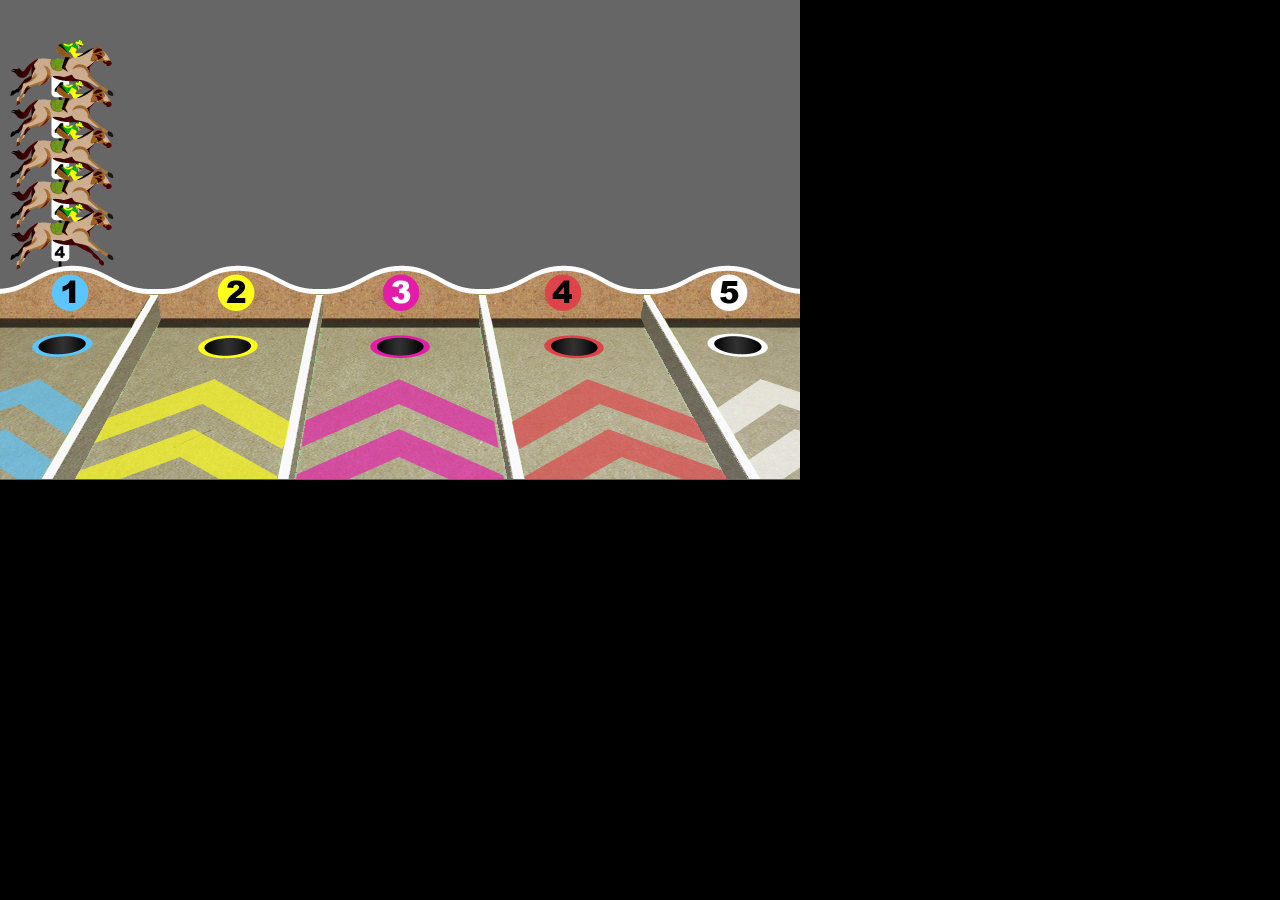
==== index.html @ 34720728 "Initial Game Dev" ====
<!DOCTYPE html>
<html xmlns="http://www.w3.org/1999/xhtml">

	<head>
		<meta http-equiv="Content-Type" content="text/html; charset=UTF-8" />
		<title>The Jockey Club – Kentucky Derby Game</title>

		<link rel="stylesheet" href="css/gamestyle.css" type="text/css" media="all" />

		<!-- <script type="text/javascript" src="js/createjs/min/easeljs-0.5.0.min.js"></script> -->

		<script type="text/javascript" src="js/createjs/easeljs/utils/UID.js"></script>	
		<script type="text/javascript" src="js/createjs/easeljs/utils/Ticker.js"></script>	
		<script type="text/javascript" src="js/createjs/easeljs/events/MouseEvent.js"></script>	
		<script type="text/javascript" src="js/createjs/easeljs/geom/Matrix2D.js"></script>	
		<script type="text/javascript" src="js/createjs/easeljs/geom/Point.js"></script>	
		<script type="text/javascript" src="js/createjs/easeljs/geom/Rectangle.js"></script>	
		<script type="text/javascript" src="js/createjs/easeljs/display/Shadow.js"></script>	
		<script type="text/javascript" src="js/createjs/easeljs/display/SpriteSheet.js"></script>	
		<script type="text/javascript" src="js/createjs/easeljs/display/Graphics.js"></script>	
		<script type="text/javascript" src="js/createjs/easeljs/display/DisplayObject.js"></script>	
		<script type="text/javascript" src="js/createjs/easeljs/display/Container.js"></script>	
		<script type="text/javascript" src="js/createjs/easeljs/display/Stage.js"></script>	
		<script type="text/javascript" src="js/createjs/easeljs/display/Bitmap.js"></script>	
		<script type="text/javascript" src="js/createjs/easeljs/display/BitmapAnimation.js"></script>	
		<script type="text/javascript" src="js/createjs/easeljs/display/Shape.js"></script>	
		<script type="text/javascript" src="js/createjs/easeljs/display/Text.js"></script>	
		<script type="text/javascript" src="js/createjs/easeljs/utils/SpriteSheetUtils.js"></script>	
		<script type="text/javascript" src="js/createjs/easeljs/utils/SpriteSheetBuilder.js"></script>	
		<script type="text/javascript" src="js/createjs/easeljs/display/DOMElement.js"></script>	
		<script type="text/javascript" src="js/createjs/easeljs/filters/Filter.js"></script>
		<script type="text/javascript" src="js/createjs/easeljs/filters/AlphaMaskFilter.js"></script>	
		<!-- <script type="text/javascript" src="js/createjs/easeljs/filters/BoxBlurFilter.js"></script>	
		<script type="text/javascript" src="js/createjs/easeljs/filters/ColorFilter.js"></script>	
		<script type="text/javascript" src="js/createjs/easeljs/filters/ColorMatrixFilter.js"></script>	-->
		<script type="text/javascript" src="js/createjs/easeljs/ui/Touch.js"></script>

		<script type="text/javascript" src="js/greensock/easing/EasePack.min.js"></script>
		<script type="text/javascript" src="js/greensock/TweenLite.min.js"></script>

		<script type="text/javascript" src="js/game/GameMain.js"></script>
		<script type="text/javascript" src="js/game/HorsesManager.js"></script>
		<script type="text/javascript" src="js/game/Horse.js"></script>
		<script type="text/javascript" src="js/game/PitsManager.js"></script>
		<script type="text/javascript" src="js/game/Pit.js"></script>
		<script type="text/javascript" src="js/game/GameInit.js"></script>


	</head>

	<body>
		<canvas id='gameStageCanvas' width='800' height='480' />
	</body>

</html>
---- css/gamestyle.css ----
html, body {
	margin:0; padding:0;
  background:#000000;
}

#gameStageCanvas {
	background-color: #666;
}
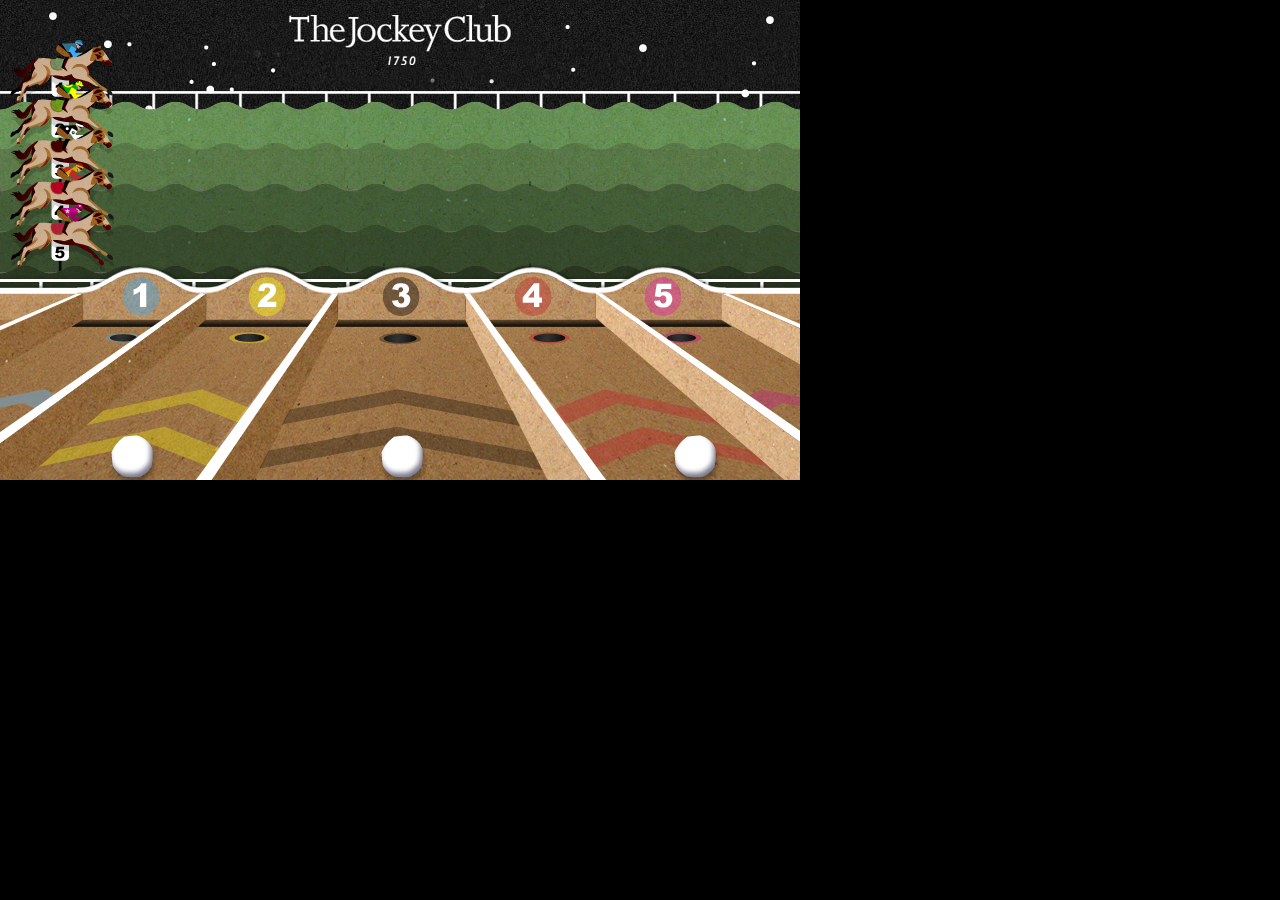
==== commit 7cca6675: "Game" ====
--- a/index.html
+++ b/index.html
@@ -7,8 +7,9 @@
 
 		<link rel="stylesheet" href="css/gamestyle.css" type="text/css" media="all" />
 
-		<!-- <script type="text/javascript" src="js/createjs/min/easeljs-0.5.0.min.js"></script> -->
-
+		 <script type="text/javascript" src="js/createjs/min/easeljs-0.5.0.min.js"></script>
+		 <script type="text/javascript" src="js/createjs/min/preloadjs-0.2.0.min.js"></script>
+<!--
 		<script type="text/javascript" src="js/createjs/easeljs/utils/UID.js"></script>	
 		<script type="text/javascript" src="js/createjs/easeljs/utils/Ticker.js"></script>	
 		<script type="text/javascript" src="js/createjs/easeljs/events/MouseEvent.js"></script>	
@@ -30,10 +31,13 @@
 		<script type="text/javascript" src="js/createjs/easeljs/display/DOMElement.js"></script>	
 		<script type="text/javascript" src="js/createjs/easeljs/filters/Filter.js"></script>
 		<script type="text/javascript" src="js/createjs/easeljs/filters/AlphaMaskFilter.js"></script>	
-		<!-- <script type="text/javascript" src="js/createjs/easeljs/filters/BoxBlurFilter.js"></script>	
+		
+		<script type="text/javascript" src="js/createjs/easeljs/filters/BoxBlurFilter.js"></script>	
 		<script type="text/javascript" src="js/createjs/easeljs/filters/ColorFilter.js"></script>	
-		<script type="text/javascript" src="js/createjs/easeljs/filters/ColorMatrixFilter.js"></script>	-->
+		<script type="text/javascript" src="js/createjs/easeljs/filters/ColorMatrixFilter.js"></script>	
+
 		<script type="text/javascript" src="js/createjs/easeljs/ui/Touch.js"></script>
+-->
 
 		<script type="text/javascript" src="js/greensock/easing/EasePack.min.js"></script>
 		<script type="text/javascript" src="js/greensock/TweenLite.min.js"></script>
@@ -43,6 +47,7 @@
 		<script type="text/javascript" src="js/game/Horse.js"></script>
 		<script type="text/javascript" src="js/game/PitsManager.js"></script>
 		<script type="text/javascript" src="js/game/Pit.js"></script>
+		<script type="text/javascript" src="js/game/Preload.js"></script>
 		<script type="text/javascript" src="js/game/GameInit.js"></script>
 
 
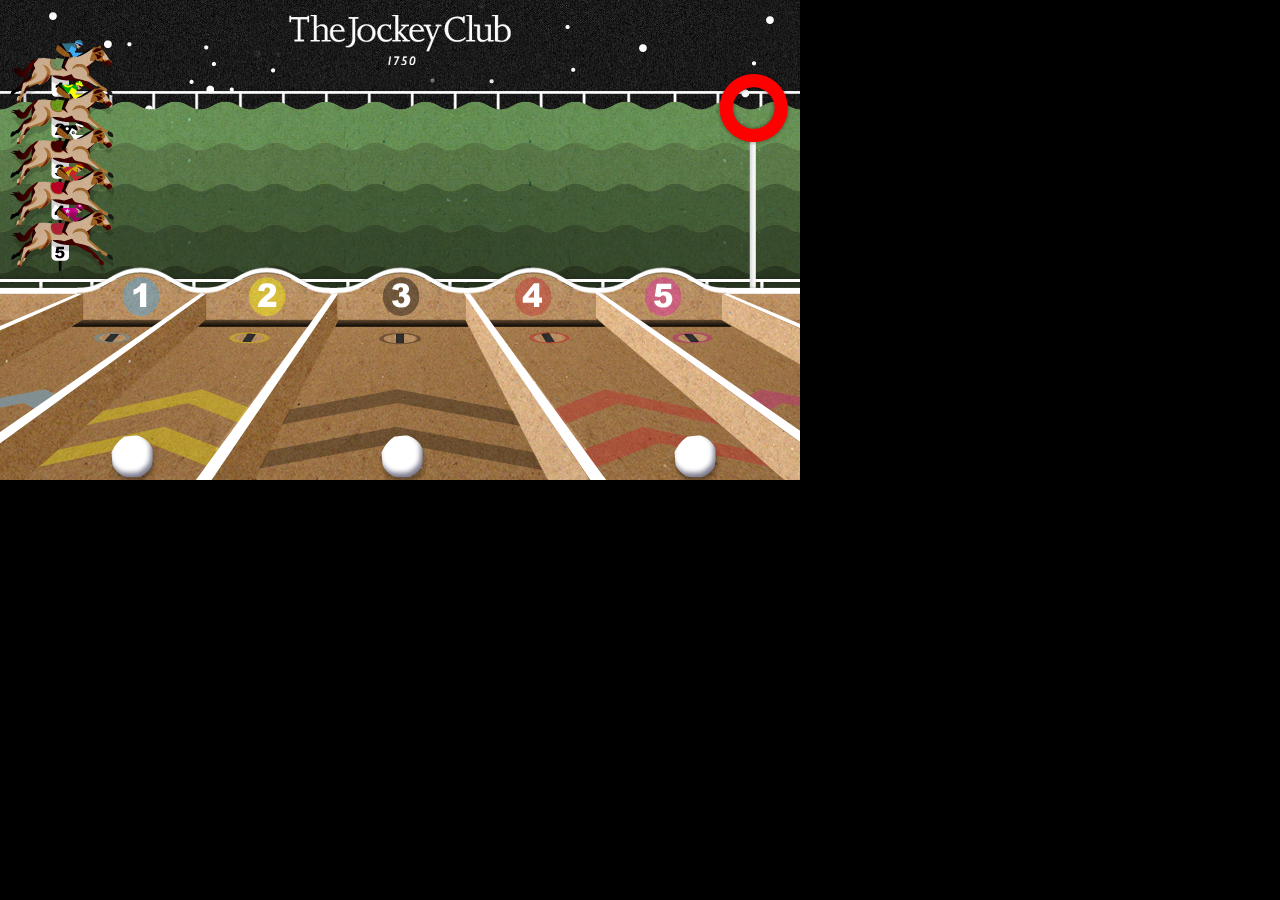
==== commit b3f58ae5: "Game about done?" ====
--- a/index.html
+++ b/index.html
@@ -7,8 +7,10 @@
 
 		<link rel="stylesheet" href="css/gamestyle.css" type="text/css" media="all" />
 
-		 <script type="text/javascript" src="js/createjs/min/easeljs-0.5.0.min.js"></script>
-		 <script type="text/javascript" src="js/createjs/min/preloadjs-0.2.0.min.js"></script>
+		<script type="text/javascript" src="js/misc/Function.prototype.bind.js"></script>
+
+		<script type="text/javascript" src="js/createjs/min/easeljs-0.5.0.min.js"></script>
+		<script type="text/javascript" src="js/createjs/min/preloadjs-0.2.0.min.js"></script>
 <!--
 		<script type="text/javascript" src="js/createjs/easeljs/utils/UID.js"></script>	
 		<script type="text/javascript" src="js/createjs/easeljs/utils/Ticker.js"></script>	
@@ -48,6 +50,7 @@
 		<script type="text/javascript" src="js/game/PitsManager.js"></script>
 		<script type="text/javascript" src="js/game/Pit.js"></script>
 		<script type="text/javascript" src="js/game/Preload.js"></script>
+		<script type="text/javascript" src="js/game/StageTools.js"></script>
 		<script type="text/javascript" src="js/game/GameInit.js"></script>
 
 
--- a/css/gamestyle.css
+++ b/css/gamestyle.css
@@ -4,5 +4,5 @@
 }
 
 #gameStageCanvas {
-	background-color: #666;
+	background-color: #000;
 }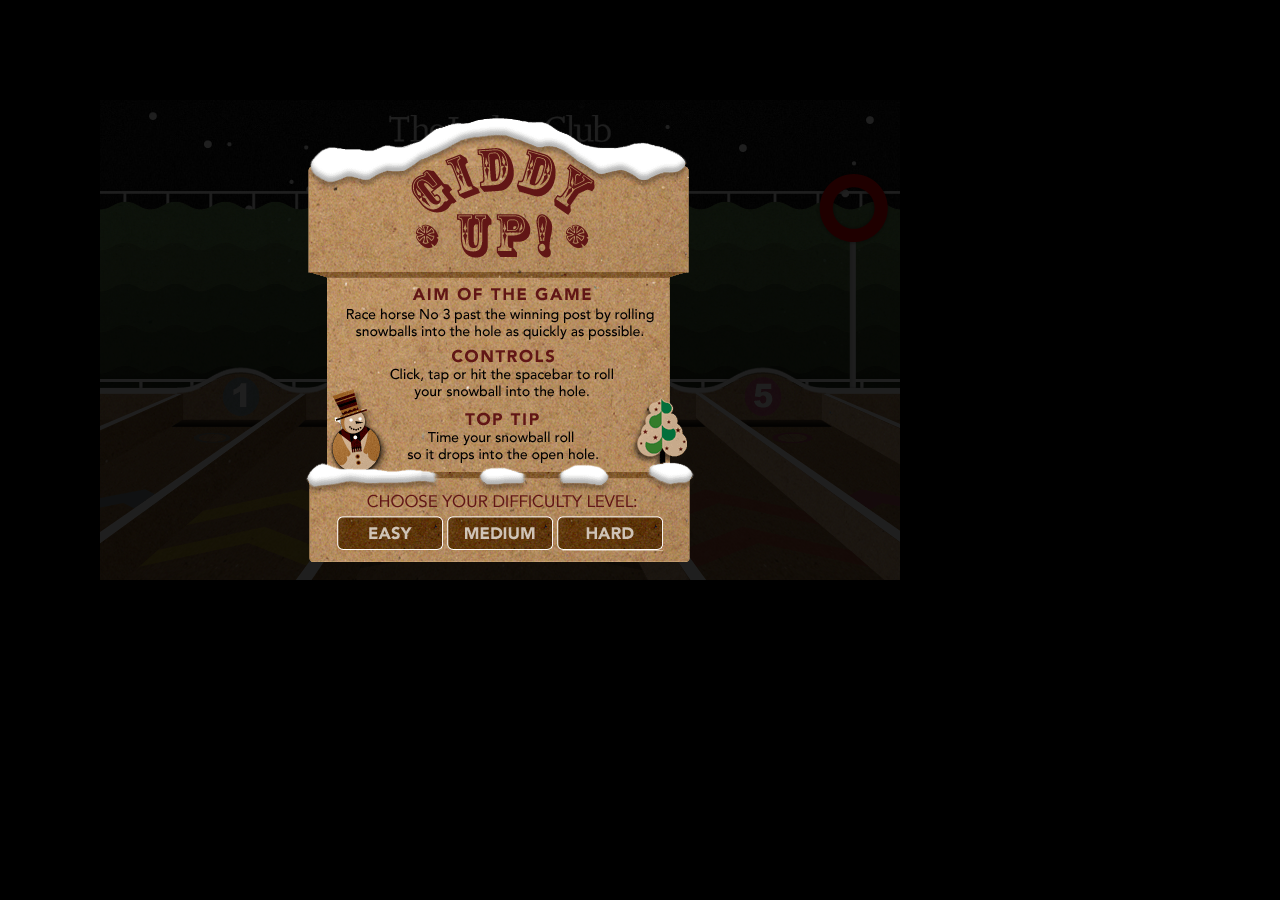
==== commit b6abe9f7: "Game DONE" ====
--- a/index.html
+++ b/index.html
@@ -5,44 +5,20 @@
 		<meta http-equiv="Content-Type" content="text/html; charset=UTF-8" />
 		<title>The Jockey Club – Kentucky Derby Game</title>
 
+		<script type="text/javascript" src="http://fast.fonts.com/jsapi/57a65de9-f08d-4b19-9963-42a134f34c80.js"></script>
 		<link rel="stylesheet" href="css/gamestyle.css" type="text/css" media="all" />
 
 		<script type="text/javascript" src="js/misc/Function.prototype.bind.js"></script>
+		<script type="text/javascript" src="http://code.jquery.com/jquery-1.8.3.min.js"></script>
+		<script type="text/javascript" src="js/misc/jquery.hotkeys.js"></script>
+		<script type="text/javascript" src="js/misc/keyBinding.js"></script>
 
 		<script type="text/javascript" src="js/createjs/min/easeljs-0.5.0.min.js"></script>
 		<script type="text/javascript" src="js/createjs/min/preloadjs-0.2.0.min.js"></script>
-<!--
-		<script type="text/javascript" src="js/createjs/easeljs/utils/UID.js"></script>	
-		<script type="text/javascript" src="js/createjs/easeljs/utils/Ticker.js"></script>	
-		<script type="text/javascript" src="js/createjs/easeljs/events/MouseEvent.js"></script>	
-		<script type="text/javascript" src="js/createjs/easeljs/geom/Matrix2D.js"></script>	
-		<script type="text/javascript" src="js/createjs/easeljs/geom/Point.js"></script>	
-		<script type="text/javascript" src="js/createjs/easeljs/geom/Rectangle.js"></script>	
-		<script type="text/javascript" src="js/createjs/easeljs/display/Shadow.js"></script>	
-		<script type="text/javascript" src="js/createjs/easeljs/display/SpriteSheet.js"></script>	
-		<script type="text/javascript" src="js/createjs/easeljs/display/Graphics.js"></script>	
-		<script type="text/javascript" src="js/createjs/easeljs/display/DisplayObject.js"></script>	
-		<script type="text/javascript" src="js/createjs/easeljs/display/Container.js"></script>	
-		<script type="text/javascript" src="js/createjs/easeljs/display/Stage.js"></script>	
-		<script type="text/javascript" src="js/createjs/easeljs/display/Bitmap.js"></script>	
-		<script type="text/javascript" src="js/createjs/easeljs/display/BitmapAnimation.js"></script>	
-		<script type="text/javascript" src="js/createjs/easeljs/display/Shape.js"></script>	
-		<script type="text/javascript" src="js/createjs/easeljs/display/Text.js"></script>	
-		<script type="text/javascript" src="js/createjs/easeljs/utils/SpriteSheetUtils.js"></script>	
-		<script type="text/javascript" src="js/createjs/easeljs/utils/SpriteSheetBuilder.js"></script>	
-		<script type="text/javascript" src="js/createjs/easeljs/display/DOMElement.js"></script>	
-		<script type="text/javascript" src="js/createjs/easeljs/filters/Filter.js"></script>
-		<script type="text/javascript" src="js/createjs/easeljs/filters/AlphaMaskFilter.js"></script>	
-		
-		<script type="text/javascript" src="js/createjs/easeljs/filters/BoxBlurFilter.js"></script>	
-		<script type="text/javascript" src="js/createjs/easeljs/filters/ColorFilter.js"></script>	
-		<script type="text/javascript" src="js/createjs/easeljs/filters/ColorMatrixFilter.js"></script>	
-
-		<script type="text/javascript" src="js/createjs/easeljs/ui/Touch.js"></script>
--->
 
 		<script type="text/javascript" src="js/greensock/easing/EasePack.min.js"></script>
 		<script type="text/javascript" src="js/greensock/TweenLite.min.js"></script>
+		<script type="text/javascript" src="js/greensock/plugins/CSSPlugin.min.js"></script>
 
 		<script type="text/javascript" src="js/game/GameMain.js"></script>
 		<script type="text/javascript" src="js/game/HorsesManager.js"></script>
@@ -51,13 +27,45 @@
 		<script type="text/javascript" src="js/game/Pit.js"></script>
 		<script type="text/javascript" src="js/game/Preload.js"></script>
 		<script type="text/javascript" src="js/game/StageTools.js"></script>
+		<script type="text/javascript" src="js/game/HighScoresManager.js"></script>
+		<script type="text/javascript" src="js/game/GameManager.js"></script>
 		<script type="text/javascript" src="js/game/GameInit.js"></script>
-
 
 	</head>
 
 	<body>
-		<canvas id='gameStageCanvas' width='800' height='480' />
+		<div id='game'>
+			<canvas id='gameStageCanvas' width='800' height='480'></canvas>
+			<div id='ui'>
+
+				<div id='intro'>
+					<div id='buttonsHarness'>
+						<div id='easyButton'></div>
+						<div id='mediumButton'></div>
+						<div id='hardButton'></div>
+					</div>
+				</div>
+
+				<div id='winner'>
+					<div id='yourHorseTime'>1:43:123</div>
+					<input id='nicknameField' name='nickname' type='text' value='' maxlength='3'>
+					<div id='submitButton'></div>
+					<div id='raceAgainWinnerButton' class='raceAgainButton'></div>
+				</div>
+
+				<div id='loser'>
+					<div id='raceAgainLoserButton' class='raceAgainButton'></div>
+				</div>
+
+				<div id='highscores'>
+					<table id='highscorestable'>
+						<tr><td id='hs1a'>1.</td><td id='hs1b'>BMR</td><td id='hs1c'>01:23:123</td></tr>
+					</table>
+					<div id='raceAgainHighScoresButton' class='raceAgainButton'></div>
+				</div>
+
+			</div>
+		</div>
 	</body>
 
 </html>--- a/css/gamestyle.css
+++ b/css/gamestyle.css
@@ -1,8 +1,178 @@
 html, body {
 	margin:0; padding:0;
-  background:#000000;
+  	background:#000000;
+  	font-family:'Avenir LT W01 85 Heavy';
+  	color: 'black';
+}
+
+#game {
+	position: absolute;
+	top: 100px;
+	left: 100px;
 }
 
 #gameStageCanvas {
 	background-color: #000;
+	position: absolute;
+	top: 0px;
+	left: 0px;
+}
+
+#ui {
+	background-color: rgba(0, 0, 0, 1);
+	position: relative;
+	display: none;
+	vertical-align: middle;
+	top: 0px;
+	left: 0px;
+	width: 800px;
+	height: 480px;
+	text-align:center;
+	overflow: hidden;	
+}
+
+#intro {
+	position: relative;
+	background: url('../img/ui/intro.png');
+	width: 390px;
+	height: 444px;
+	top: 480px;
+	margin: auto;
+}
+
+#loser {
+	position: relative;
+	background: url('../img/ui/loser.png');
+	width: 341px;
+	height: 398px;
+	top: 480px;
+	margin: auto;
+}
+
+#winner {
+	position: relative;
+	background: url('../img/ui/winner.png');
+	width: 341px;
+	height: 425px;
+	top: 480px;
+	margin: auto;
+}
+
+#highscores {
+	position: relative;
+	background: url('../img/ui/highscores.png');
+	width: 335px;
+	height: 452px;
+	top: 480px;
+	margin: auto;
+}
+
+#highscorestable {
+	border: none;
+	border-spacing: 0px;
+	width: 220px;
+	position: absolute;
+	left: 70px;
+	top: 185px;
+	color: #f5eee6;
+}
+
+#buttonsHarness {
+	position: absolute;
+	top: 398px;
+	width: 390px;
+}
+
+#easyButton {
+	display: inline-block;	
+    width: 106px;
+    height: 35px;
+    background: url('../img/ui/buttonmap.png') 0 0 no-repeat;
+}
+
+#easyButton:hover {
+	cursor: hand; cursor: pointer;
+    background-position: -106px 0;
+}
+
+#mediumButton {
+	display: inline-block;
+    width: 106px;
+    height: 35px;
+    background: url('../img/ui/buttonmap.png') 0 -35px no-repeat;
+}
+
+#mediumButton:hover {
+	cursor: hand; cursor: pointer;
+    background-position: -106px -35px;
+}
+
+#hardButton {
+	display: inline-block;
+    width: 106px;
+    height: 35px;
+    background: url('../img/ui/buttonmap.png') 0 -70px no-repeat;
+}
+
+#hardButton:hover {
+	cursor: hand; cursor: pointer;
+    background-position: -106px -70px;
+}
+
+#raceAgainLoserButton {
+	top: 334px;
+}
+
+#raceAgainWinnerButton {
+	top: 362px;
+}
+
+#raceAgainHighScoresButton {
+	top: 397px;
+}
+
+.raceAgainButton {
+	display: inline-block;	
+    width: 145px;
+    height: 37px;
+    position: relative;
+    background: url('../img/ui/buttonmap.png') 0 -104px no-repeat;
+}
+
+.raceAgainButton:hover {
+	cursor: hand; cursor: pointer;
+    background-position: -145px -104px;
+}
+
+#submitButton {
+	display: inline-block;	
+    width: 145px;
+    height: 37px;
+    left: 156px;
+    top: 298px;
+    position: absolute;
+    background: url('../img/ui/buttonmap.png') 0 -141px no-repeat;
+}
+
+#submitButton:hover {
+	cursor: hand; cursor: pointer;
+    background-position: -145px -141px;
+}
+
+#yourHorseTime {
+	position: absolute;
+	top: 215px;
+	left: 227px;
+	color: #2D2518;
+}
+
+#nicknameField {
+	position: absolute;
+	top: 300px;
+	left: 58px;
+	border-width: 0px;
+    border-style: none;
+    width: 65px;
+    text-align: center;
+    font-size: 22px;
 }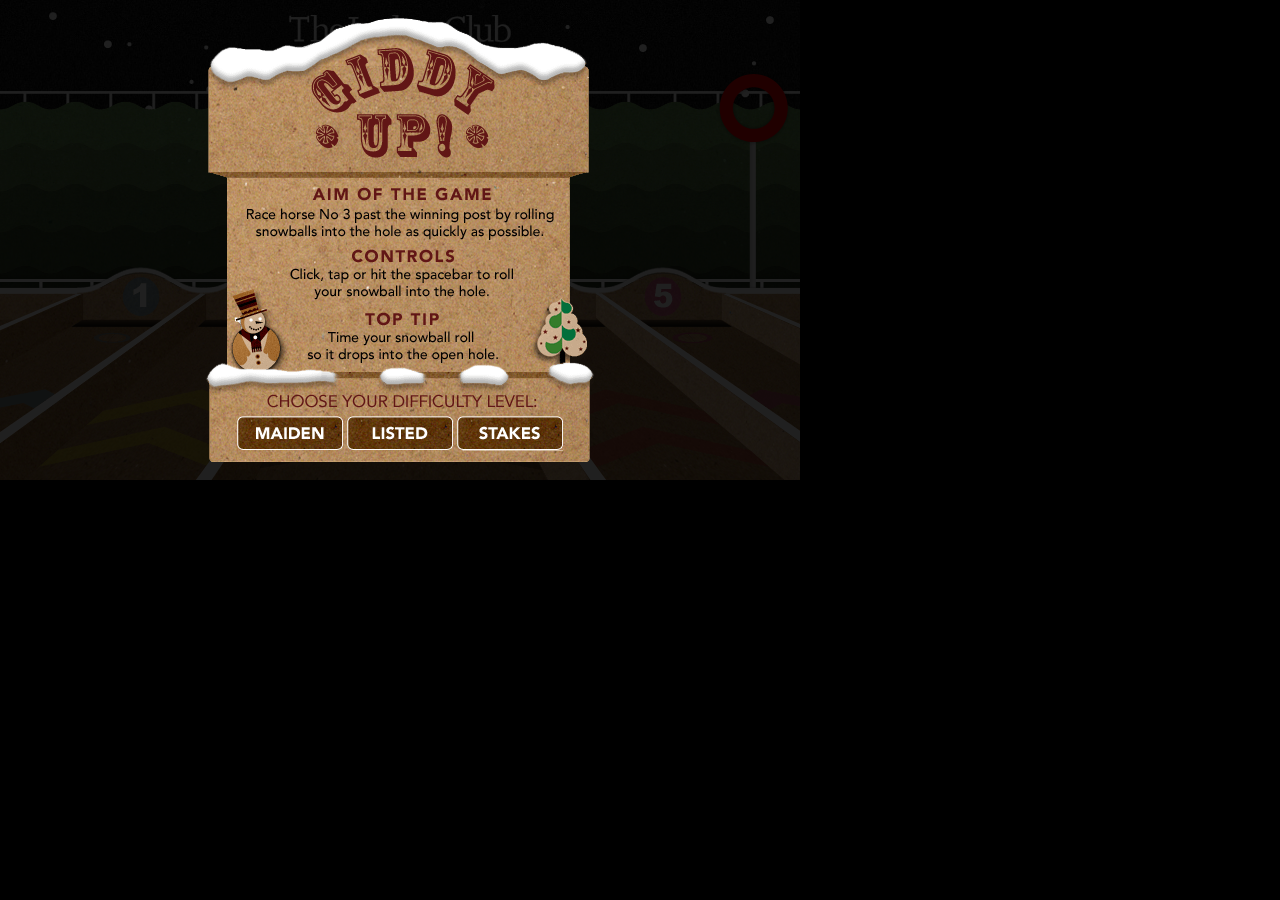
==== commit 60193b5e: "Latest" ====
--- a/index.html
+++ b/index.html
@@ -18,6 +18,7 @@
 
 		<script type="text/javascript" src="js/greensock/easing/EasePack.min.js"></script>
 		<script type="text/javascript" src="js/greensock/TweenLite.min.js"></script>
+		<script type="text/javascript" src="js/greensock/TweenMax.min.js"></script>
 		<script type="text/javascript" src="js/greensock/plugins/CSSPlugin.min.js"></script>
 
 		<script type="text/javascript" src="js/game/GameMain.js"></script>
@@ -58,10 +59,16 @@
 				</div>
 
 				<div id='highscores'>
+					<div id='timesTitle'>BEST 'EASY' TIMES</div>
 					<table id='highscorestable'>
 						<tr><td id='hs1a'>1.</td><td id='hs1b'>BMR</td><td id='hs1c'>01:23:123</td></tr>
 					</table>
 					<div id='raceAgainHighScoresButton' class='raceAgainButton'></div>
+				</div>
+
+				<div id='stepup'>
+					<div id='raceAgainStepUpButton' class='raceAgainButton'></div>
+					<div id='stepUpStepUpButton'></div>
 				</div>
 
 			</div>
--- a/css/gamestyle.css
+++ b/css/gamestyle.css
@@ -7,8 +7,8 @@
 
 #game {
 	position: absolute;
-	top: 100px;
-	left: 100px;
+	top: 0px;
+	left: 0px;
 }
 
 #gameStageCanvas {
@@ -43,7 +43,7 @@
 #loser {
 	position: relative;
 	background: url('../img/ui/loser.png');
-	width: 341px;
+	width: 335px;
 	height: 398px;
 	top: 480px;
 	margin: auto;
@@ -52,7 +52,7 @@
 #winner {
 	position: relative;
 	background: url('../img/ui/winner.png');
-	width: 341px;
+	width: 335px;
 	height: 425px;
 	top: 480px;
 	margin: auto;
@@ -63,6 +63,15 @@
 	background: url('../img/ui/highscores.png');
 	width: 335px;
 	height: 452px;
+	top: 480px;
+	margin: auto;
+}
+
+#stepup {
+	position: relative;
+	background: url('../img/ui/stepup.png');
+	width: 335px;
+	height: 404px;
 	top: 480px;
 	margin: auto;
 }
@@ -75,6 +84,15 @@
 	left: 70px;
 	top: 185px;
 	color: #f5eee6;
+}
+
+#timesTitle {
+	font-size: 20px;
+	color: #611616;
+	position: relative;
+	top: 155px;
+	left: 4px;
+	letter-spacing: 3px;
 }
 
 #buttonsHarness {
@@ -128,7 +146,13 @@
 }
 
 #raceAgainHighScoresButton {
-	top: 397px;
+	top: 378px;
+}
+
+#raceAgainStepUpButton {
+	position: absolute;
+	left: 99px;
+	top: 296px;
 }
 
 .raceAgainButton {
@@ -144,12 +168,27 @@
     background-position: -145px -104px;
 }
 
+#stepUpStepUpButton {
+	display: inline-block;	
+    width: 145px;
+    height: 37px;
+    left: 99px;
+    top: 338px;
+    position: absolute;
+    background: url('../img/ui/buttonmap.png') 0 -178px no-repeat;
+}
+
+#stepUpStepUpButton:hover {
+	cursor: hand; cursor: pointer;
+    background-position: -145px -178px;
+}
+
 #submitButton {
 	display: inline-block;	
     width: 145px;
     height: 37px;
     left: 156px;
-    top: 298px;
+    top: 305px;
     position: absolute;
     background: url('../img/ui/buttonmap.png') 0 -141px no-repeat;
 }
@@ -161,18 +200,19 @@
 
 #yourHorseTime {
 	position: absolute;
-	top: 215px;
+	top: 223px;
 	left: 227px;
 	color: #2D2518;
 }
 
 #nicknameField {
 	position: absolute;
-	top: 300px;
+	top: 307px;
 	left: 58px;
 	border-width: 0px;
     border-style: none;
     width: 65px;
     text-align: center;
     font-size: 22px;
+    background: transparent;
 }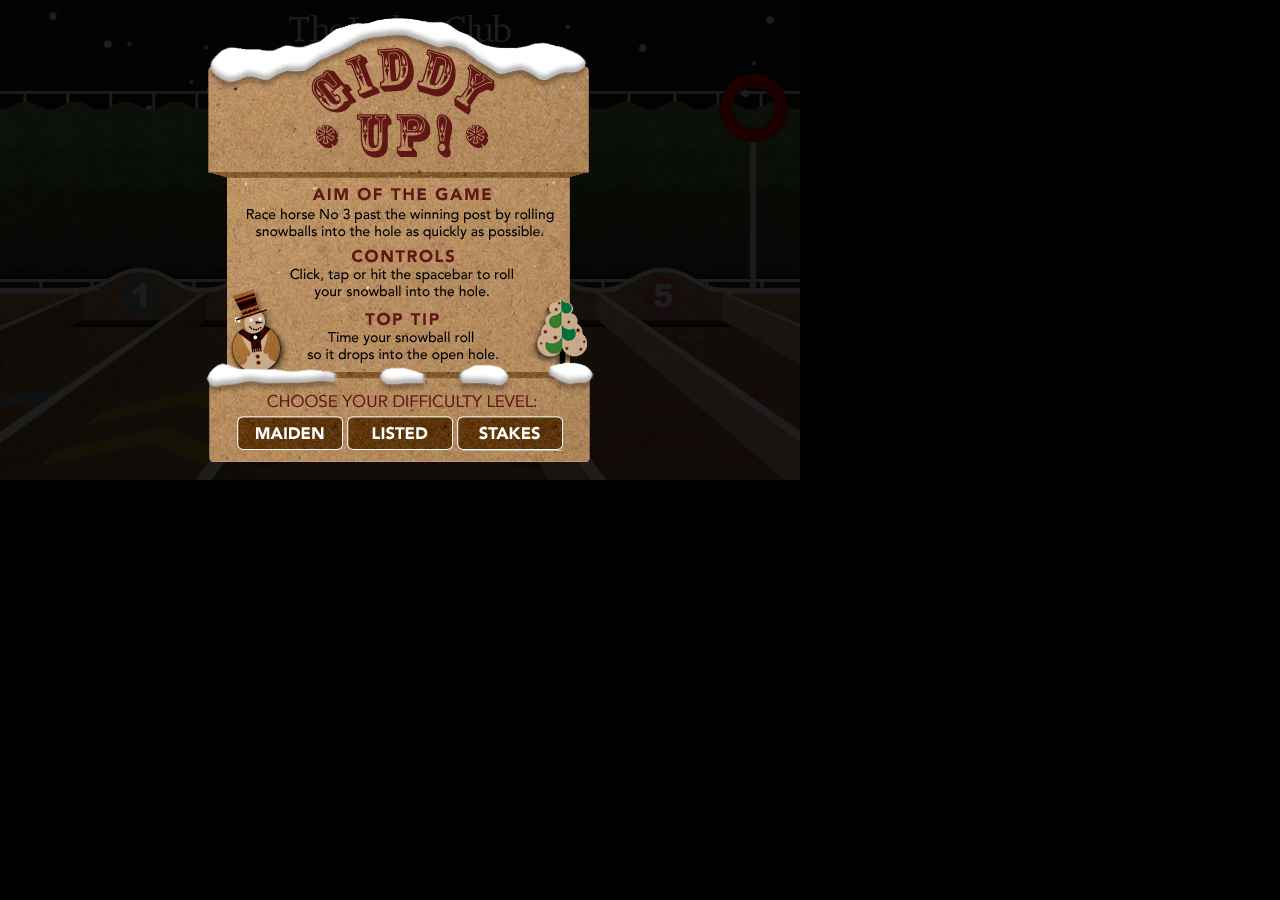
==== commit dd07b330: "latest" ====
--- a/index.html
+++ b/index.html
@@ -15,6 +15,7 @@
 
 		<script type="text/javascript" src="js/createjs/min/easeljs-0.5.0.min.js"></script>
 		<script type="text/javascript" src="js/createjs/min/preloadjs-0.2.0.min.js"></script>
+		<script type="text/javascript" src="js/createjs/min/soundjs-0.3.0.min.js"></script>
 
 		<script type="text/javascript" src="js/greensock/easing/EasePack.min.js"></script>
 		<script type="text/javascript" src="js/greensock/TweenLite.min.js"></script>
@@ -59,7 +60,7 @@
 				</div>
 
 				<div id='highscores'>
-					<div id='timesTitle'>BEST 'EASY' TIMES</div>
+					<div id='timesTitle'>BEST 'LISTED' TIMES</div>
 					<table id='highscorestable'>
 						<tr><td id='hs1a'>1.</td><td id='hs1b'>BMR</td><td id='hs1c'>01:23:123</td></tr>
 					</table>
